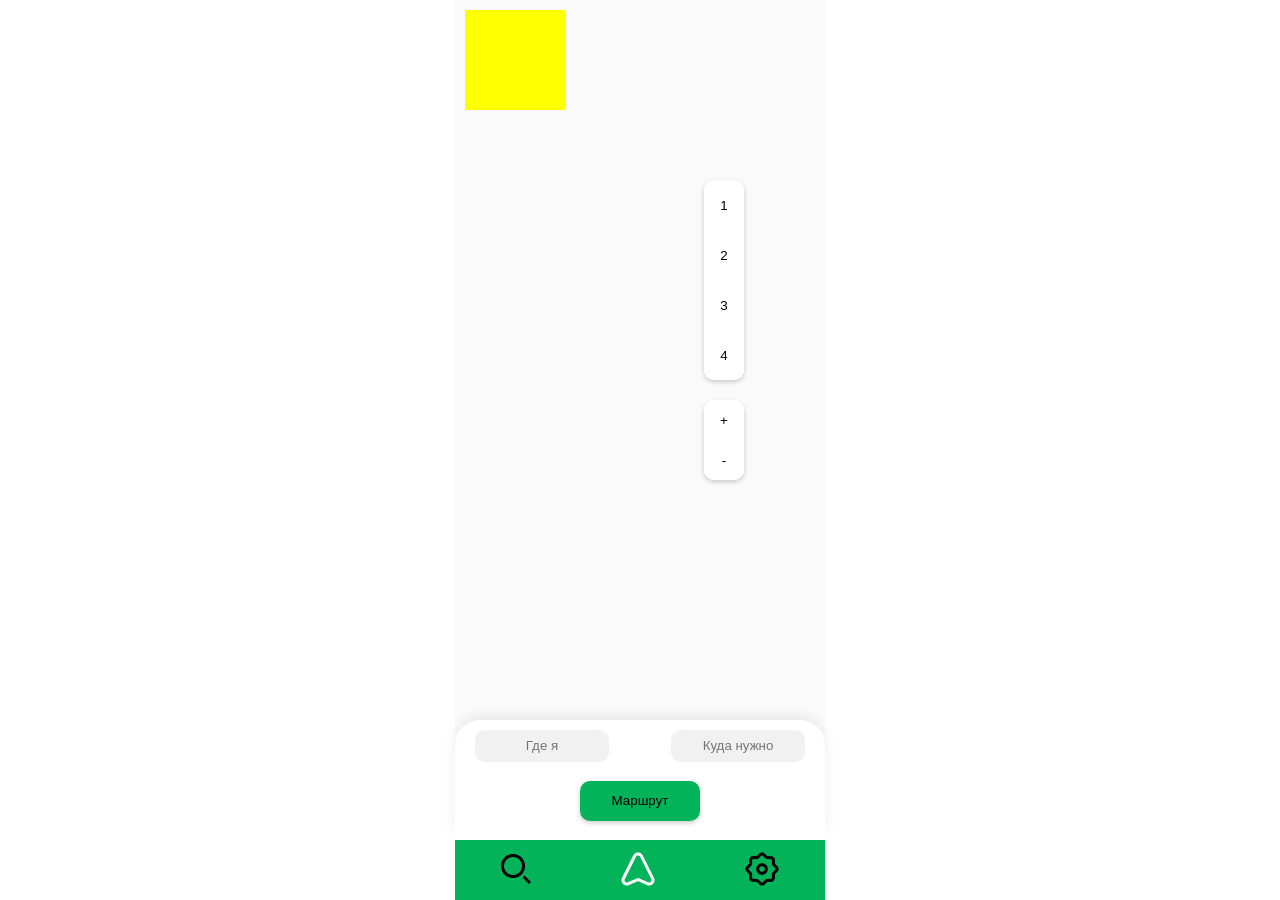
==== index.html @ 8c47d3c0 "Add files via upload" ====
<!DOCTYPE html>
<html lang="ru">
  <head>
    <meta charset="UTF-8" />
    <meta name="viewport" content="width=device-width, initial-scale=1.0" />
    <title>Навигатор СПБГЛТУ</title>
    <!-- Подключение стилей -->
    <link rel="stylesheet" href="./css/reset.css" />
    <link rel="stylesheet" href="./css/style.css" />
    <!-- Подключение иконки сайта -->
    <link rel="icon" type="image/x-icon" href="./image/icon.png" />
  </head>
  <body>
    <div class="container">
      <header class="header"></header>
      <main class="main">
        <!-- Заготовка под карту -->
        <canvas class="map"></canvas>
        <!-- Уведомления для работы с формой поиска -->
        <div id="notification-done" class="notification">Маршрут построен!</div>
        <div
          id="notification-error-start"
          class="notification notification--error"
        >
          Введите начало маршрута!
        </div>
        <div
          id="notification-error-end"
          class="notification notification--error"
        >
          Введите конец маршрута!
        </div>
        <div
          id="notification-error-both"
          class="notification notification--error"
        >
          Точки маршрута не заданы!
        </div>
        <div
          id="notification-error-equal"
          class="notification notification--error"
        >
          Точки маршрута совпадают!
        </div>
        <div
          id="notification-error-not-found"
          class="notification notification--error"
        >
          Кабинет не найден!
        </div>
        <!-- Инструменты для работы с картой -->
        <div class="tools">
          <!-- Выбор этажа -->
          <div class="tools__floor">
            <div class="floor__first">
              <button onclick="changeFloor(1)" class="floor__button">1</button>
            </div>
            <div class="floor__second">
              <button onclick="changeFloor(2)" class="floor__button">2</button>
            </div>
            <div class="floor__third">
              <button onclick="changeFloor(3)" class="floor__button">3</button>
            </div>
            <div class="floor__fourth">
              <button onclick="changeFloor(4)" class="floor__button">4</button>
            </div>
          </div>
          <!-- Масштаб карты -->
          <div class="tools__zoom">
            <div class="zoom__in">
              <button class="zoom__button" onclick="zoom('+')">+</button>
            </div>
            <div class="zoom__out">
              <button class="zoom__button" onclick="zoom('-')">-</button>
            </div>
          </div>
        </div>
        <!-- Форма поиска -->
        <div id="search-form" class="search-form">
          <div class="search-form__wrapper">
            <div class="search-form__header">
              <h2 class="search-form__header-title">Поиск кабинета.</h2>
              <button class="search-form__header-button">
                <img src="./image/icons/cross.svg" alt="Close form" />
              </button>
            </div>
            <form class="search-form__main">
              <input
                id="searchFormInput"
                class="search-form__main-input"
                type="text"
                placeholder="Номер кабинета."
              />
              <ul id="searchFormOutput" class="search-form__main-output">
                <li class="search-form__main-output-string">Кабинет</li>
              </ul>
            </form>
          </div>
        </div>
      </main>
      <footer class="footer">
        <!-- Форма для поиска маршрута -->
        <div class="routeSearchForm">
          <div class="routeSearchForm__wrapper">
            <!-- Ввод начала маршрута -->
            <div class="routeSearchForm__start">
              <input
                id="routeStart"
                class="routeSearchForm__input routeSearchForm__start-input"
                type="tel"
                placeholder="Где я"
              />
            </div>
            <div class="routeSearchForm__end">
              <input
                id="routeEnd"
                class="routeSearchForm__input routeSearchForm__end-input"
                type="tel"
                placeholder="Куда нужно"
              />
            </div>
          </div>
          <div class="routeSearchForm__build-route">
            <button class="build-route__button" onclick="routePlan()">
              Маршрут
            </button>
          </div>
        </div>
        <!-- Меню -->
        <nav class="menu">
          <ul class="menu__list">
            <!-- Поиск -->
            <li class="menu__item">
              <button class="menu__item-button" onclick="testForm()">
                <img
                  class="menu__item-image"
                  src="./image/icons/Search.png"
                  alt="Search section"
                />
              </button>
            </li>
            <!-- Навигация -->
            <li class="menu__item">
              <button class="menu__item-button">
                <img
                  class="menu__item-image"
                  src="./image/icons/Navigation.png"
                  alt="Navigation section"
                />
              </button>
            </li>
            <!-- Настройки -->
            <li class="menu__item">
              <button class="menu__item-button">
                <img
                  class="menu__item-image"
                  src="./image/icons/Setting.png"
                  alt="Setting section"
                />
              </button>
            </li>
          </ul>
        </nav>
      </footer>
    </div>
    <script src="./js/main.js"></script>
    <script src="./js/database/graph.js"></script>
    <script src="./js/search/search.js"></script>
  </body>
</html>
---- css/style.css ----
/* Добавление шрифта из файла и применение его ко всему приложению */
@font-face {
  font-family: NotoSans-Regular;
  src: url("./fonts/NotoSans-Regular.ttf");
}

html {
  height: 100%;
}

body {
  font-family: Raleway-Regular, sans-serif;
  height: 100%;
  position: sticky;
}

/* Задание контейнера для всего приложения */
.container {
  position: relative;
  max-width: 370px;
  min-height: 100%;
  display: flex;
  flex-direction: column;
  margin: 0 auto;
  /* background-image: url("../img/Background.jpg"); */
  background-color: #fafafa;
}

/* !Раздел main */
.main {
  flex: 1 1 auto;
}

.map {
}

/* Уведомления формы */
.notification {
  display: none;
  position: fixed;
  top: 72%;
  left: 50%;
  transform: translate(-50%, -50%);
  background-color: #02b359;
  font-size: 14px;
  padding: 10px 20px;
  color: #ffffff;
  border-radius: 20px;
  box-shadow: 0px 5px 15px -3px rgba(0, 0, 0, 0.1);
  z-index: 9999;
}

.notification--error {
  background-color: #ff4433;
}

/* Инструменты карты */
.tools {
  position: fixed;
  top: 20%;
  left: 55%;
}

/* Смена этажей */
.tools__floor {
  background-color: #ffffff;
  width: 40px;
  border: 0px;
  border-radius: 10px;
  margin-bottom: 20px;
  box-shadow: 0 2px 5px rgba(0, 0, 0, 0.2);
}

.floor__button {
  width: 40px;
  height: 50px;
  padding-top: 20px;
  padding-bottom: 20px;
  background-color: #ffffff;
  color: #000000;
  border: 0px;
  border-radius: 10px;
  display: flex;
  align-items: center;
  justify-content: center;
}

.floor__button--last {
  margin-bottom: 0px;
}

.floor__button:active,
.floor__button:focus {
  background-color: #02b359;
  color: #fff;
  transition: 0.5s;
}

/* Масштаб карты */
.tools__zoom {
  background-color: #ffffff;
  width: 40px;
  border-radius: 10px;
  margin-bottom: 100px;
  box-shadow: 0 2px 5px rgba(0, 0, 0, 0.2);
}

.zoom__button {
  width: 40px;
  height: 40px;
  border: none;
  background-color: #ffffff;
  color: #000000;
  border-radius: 10px;
}

/* Стили формы */
/* Отступы висят на самом элементе с целью возможности адаптировать под большой экран на потом */
/* С другой стороны форму лучше оставить fixed даже под огромные телевизоры */

/* !Раздел footer */
.footer {
}

.routeSearchForm {
  width: 100%;
  height: 120px;
  background-color: #ffffff;
  border-radius: 25px 25px 0px 0px;
  display: flex;
  flex-wrap: wrap;
  align-items: center;
  box-shadow: 0px -5px 15px -3px rgba(0, 0, 0, 0.1);
}

.routeSearchForm__wrapper {
  width: 330px;
  margin: 0 auto;
  display: flex;
  flex-wrap: wrap;
  justify-content: space-between;
  align-items: center;
}

.routeSearchForm__input {
  width: 130px;
  height: 30px;
  background-color: #f1f1f1;
  border: none;
  border-radius: 10px;
  display: block;
  text-align: center;
}
::-webkit-input-placeholder {
  text-align: center;
}
:-moz-placeholder {
  /* Firefox 18- */
  text-align: center;
}
::-moz-placeholder {
  /* Firefox 19+ */
  text-align: center;
}
:-ms-input-placeholder {
  text-align: center;
}

/*  Учесть все состояние активного поля */
.routeSearchForm__input:focus,
.routeSearchForm__input:active {
  outline: none;
}

.routeSearchForm__build-route {
  width: 120px;
  margin: 0 auto;
  margin-bottom: 10px;
}

.build-route__button {
  width: 120px;
  height: 40px;
  margin: 0 auto;
  border: none;
  border-radius: 10px;
  box-shadow: 0 2px 5px rgba(0, 0, 0, 0.2);
  background-color: #02b359;
  color: #000000;
}

/* Меню */

.menu {
  width: 100%;
  background-color: #02b359;
}

.menu__list {
  width: 290px;
  height: 60px;
  margin: 0 auto;
  display: flex;
  flex-wrap: wrap;
  justify-content: space-between;
  align-items: center;
  list-style-type: none;
}

.menu__item-button {
  background-color: transparent;
  border: none;
}

/* Форма поиска */
.search-form {
  max-width: 340px;
  height: 600px;
  display: none;
}

.search-form__wrapper {
  width: 320px;
  margin: 0 auto;
}

.search-form__header {
  height: 40px;
  display: flex;
  flex-wrap: wrap;
  justify-content: space-between;
}

.search-form__main-input {
  width: 100%;
}
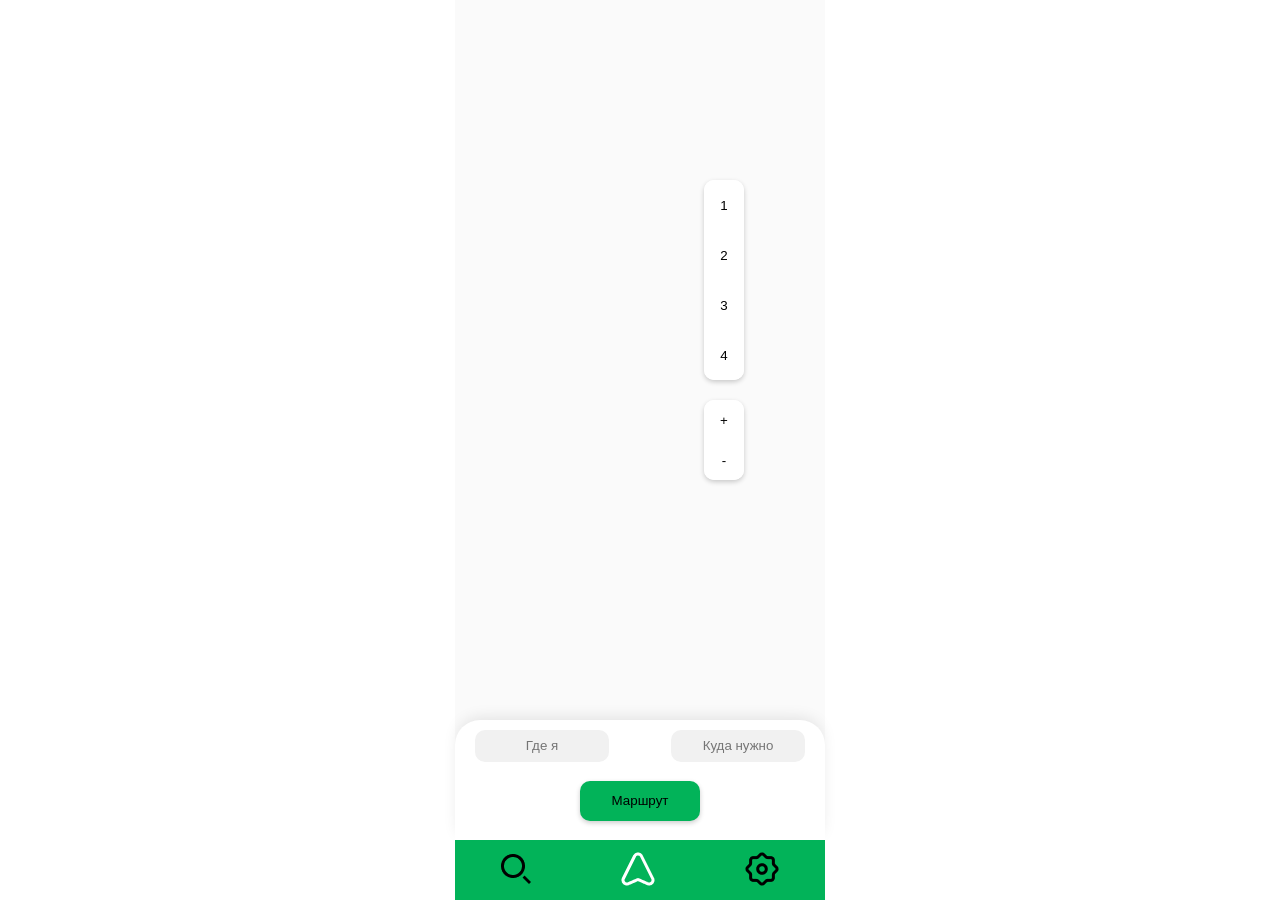
==== commit 94f7138b: "Update index.html" ====
--- a/index.html
+++ b/index.html
@@ -15,7 +15,10 @@
       <header class="header"></header>
       <main class="main">
         <!-- Заготовка под карту -->
-        <canvas class="map"></canvas>
+        <!-- <canvas class="map"></canvas> -->
+        <div class="main__wrapper">
+          <img class="bigmap" src="./image/map.jpg" alt="" />
+        </div>
         <!-- Уведомления для работы с формой поиска -->
         <div id="notification-done" class="notification">Маршрут построен!</div>
         <div
--- a/css/style.css
+++ b/css/style.css
@@ -234,3 +234,8 @@
 .search-form__main-input {
   width: 100%;
 }
+
+.bigmap {
+  max-width: 370px;
+  min-height: 100%;
+}
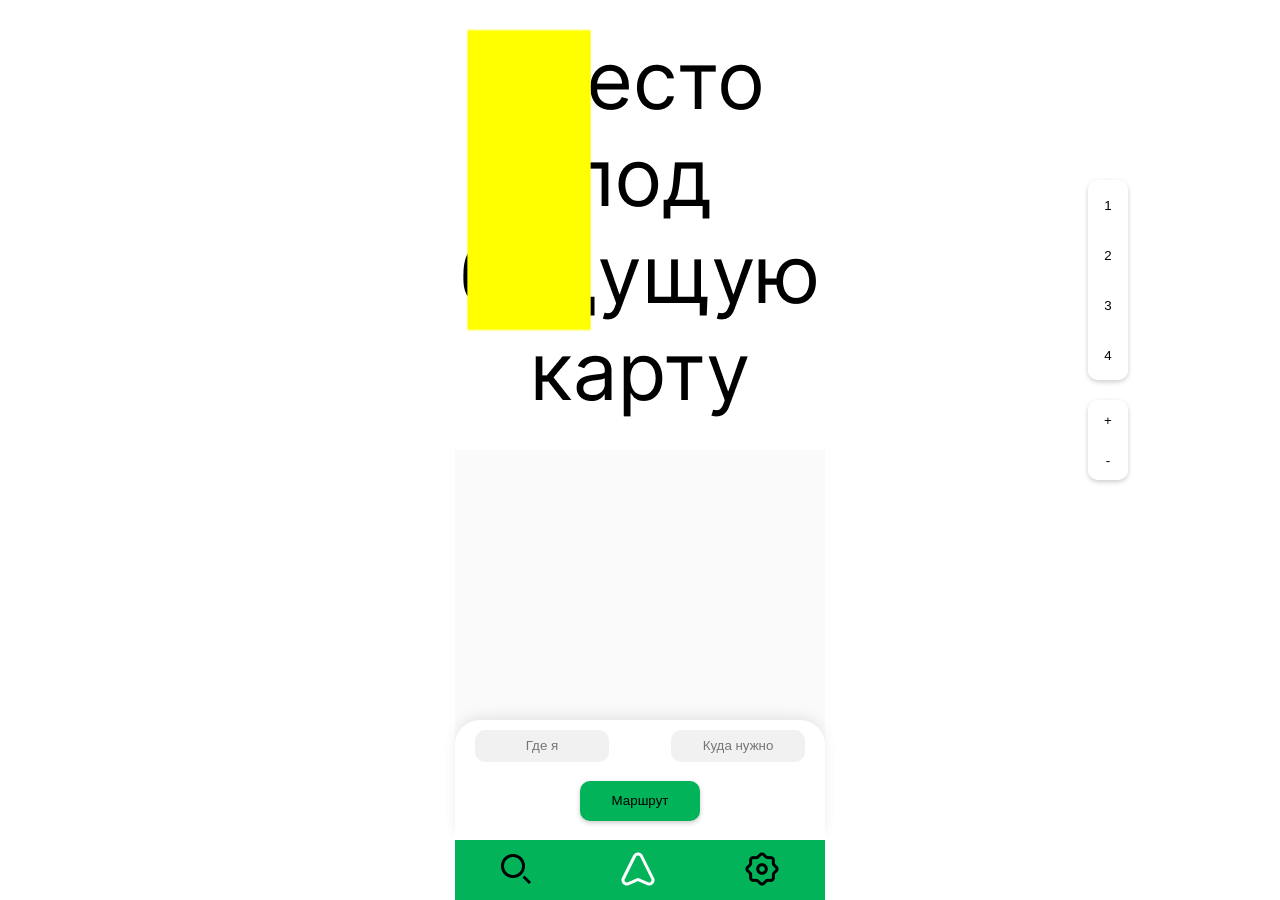
==== commit 0d79e093: "Update index.html" ====
--- a/index.html
+++ b/index.html
@@ -15,10 +15,7 @@
       <header class="header"></header>
       <main class="main">
         <!-- Заготовка под карту -->
-        <!-- <canvas class="map"></canvas> -->
-        <div class="main__wrapper">
-          <img class="bigmap" src="./image/map.jpg" alt="" />
-        </div>
+        <canvas class="map"></canvas>
         <!-- Уведомления для работы с формой поиска -->
         <div id="notification-done" class="notification">Маршрут построен!</div>
         <div
--- a/css/style.css
+++ b/css/style.css
@@ -38,7 +38,7 @@
 .notification {
   display: none;
   position: fixed;
-  top: 72%;
+  top: 65%;
   left: 50%;
   transform: translate(-50%, -50%);
   background-color: #02b359;
@@ -48,6 +48,7 @@
   border-radius: 20px;
   box-shadow: 0px 5px 15px -3px rgba(0, 0, 0, 0.1);
   z-index: 9999;
+  text-align: center;
 }
 
 .notification--error {
@@ -58,7 +59,7 @@
 .tools {
   position: fixed;
   top: 20%;
-  left: 55%;
+  left: 85%;
 }
 
 /* Смена этажей */
@@ -235,7 +236,10 @@
   width: 100%;
 }
 
-.bigmap {
-  max-width: 370px;
-  min-height: 100%;
-}
+.map {
+  width: 100%;
+  height: 450px;
+  background-image: url("../image/map.jpg");
+  background-size: cover;
+  background-position: center;
+}
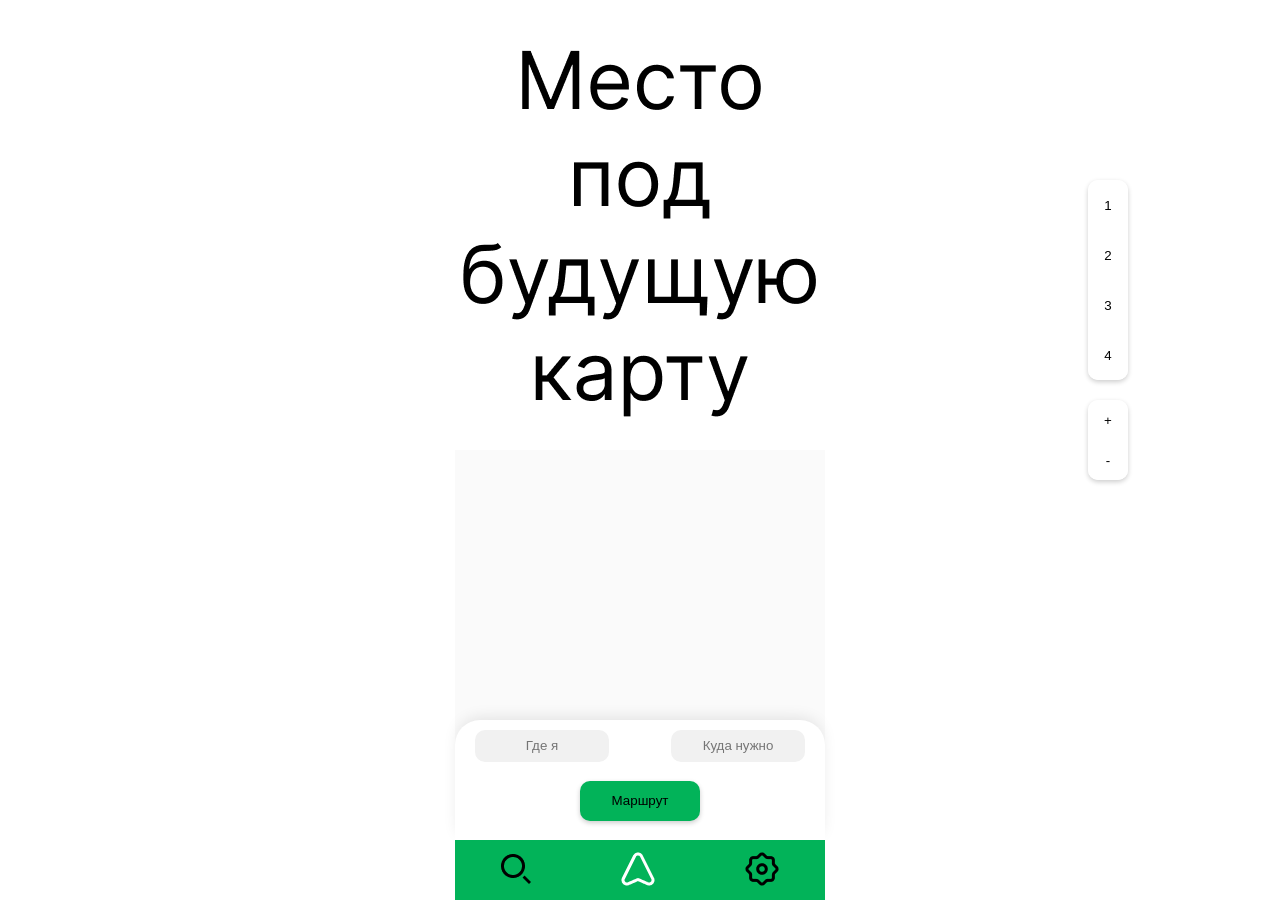
==== commit 12815db9: "Update index.html" ====
--- a/index.html
+++ b/index.html
@@ -80,7 +80,10 @@
           <div class="search-form__wrapper">
             <div class="search-form__header">
               <h2 class="search-form__header-title">Поиск кабинета.</h2>
-              <button class="search-form__header-button">
+              <button
+                onclick="searchFormClose()"
+                class="search-form__header-button"
+              >
                 <img src="./image/icons/cross.svg" alt="Close form" />
               </button>
             </div>
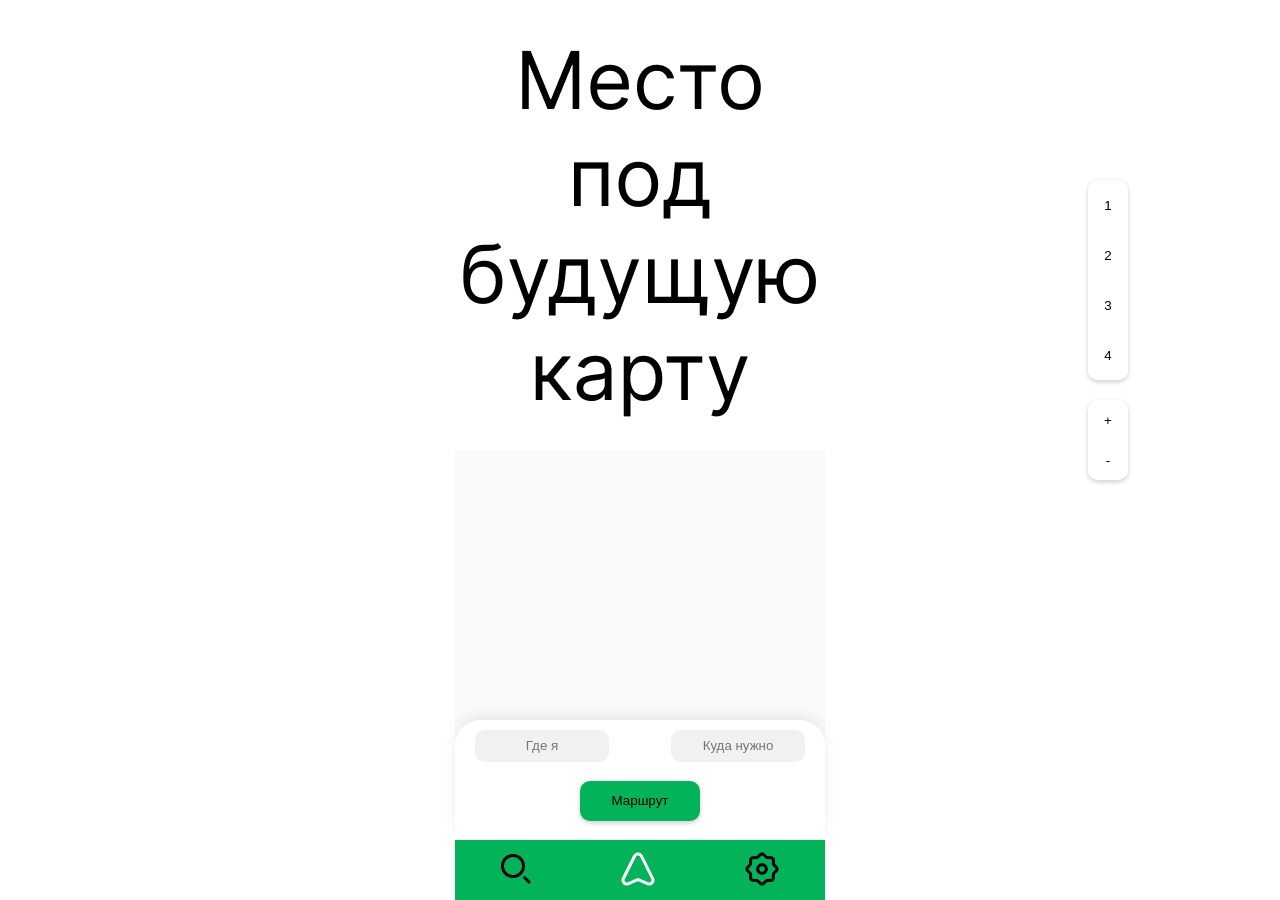
==== commit 51465371: "Update index.html" ====
--- a/index.html
+++ b/index.html
@@ -108,6 +108,8 @@
             <!-- Ввод начала маршрута -->
             <div class="routeSearchForm__start">
               <input
+                onfocus="pageUp()"
+                onblur="pageDown()"
                 id="routeStart"
                 class="routeSearchForm__input routeSearchForm__start-input"
                 type="tel"
@@ -116,6 +118,8 @@
             </div>
             <div class="routeSearchForm__end">
               <input
+                onfocus="pageUp()"
+                onblur="pageDown()"
                 id="routeEnd"
                 class="routeSearchForm__input routeSearchForm__end-input"
                 type="tel"
@@ -124,6 +128,7 @@
             </div>
           </div>
           <div class="routeSearchForm__build-route">
+            <!-- !ТУТ ВИСИТ ПОДНЯТИЕ -->
             <button class="build-route__button" onclick="routePlan()">
               Маршрут
             </button>
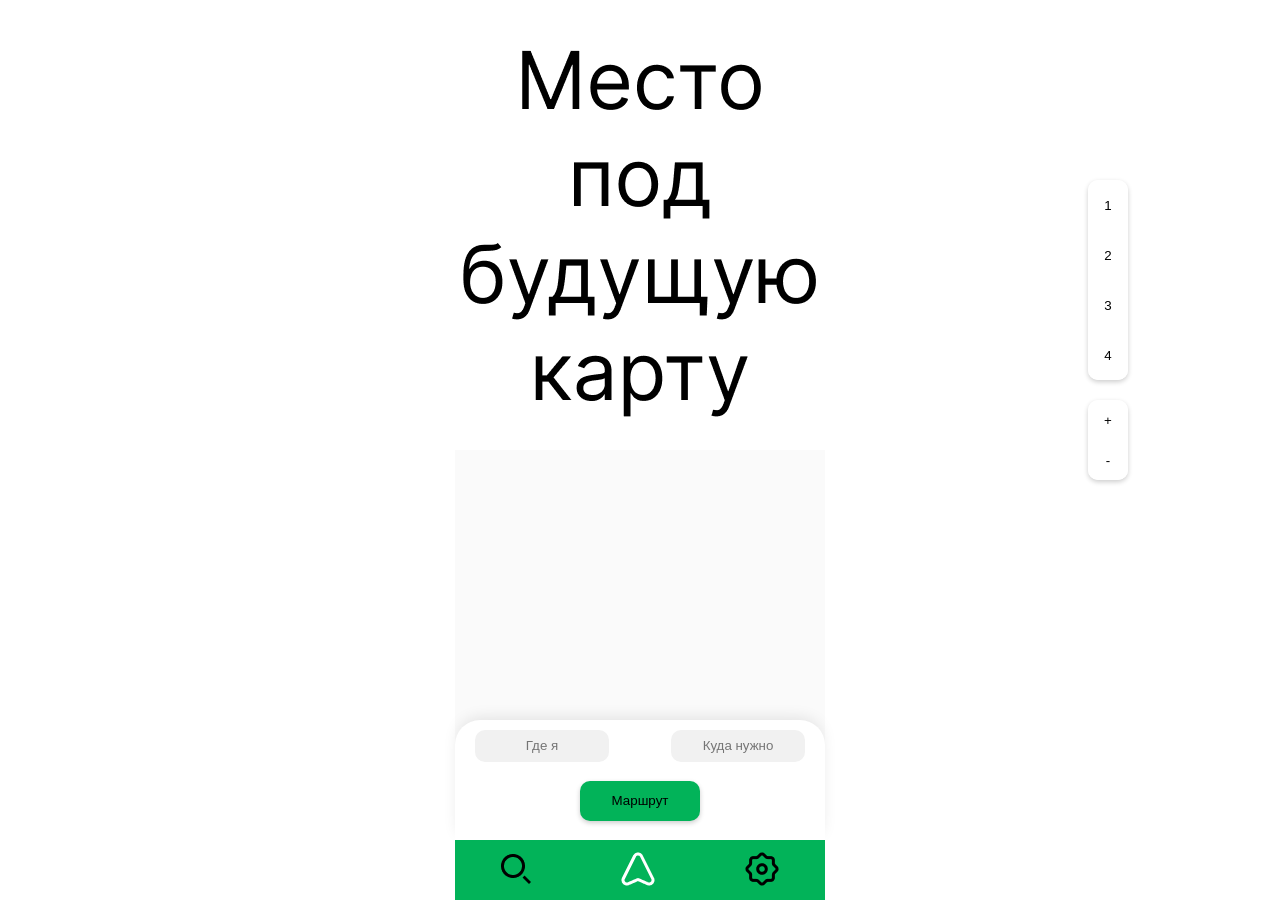
==== commit b482404b: "Update index.html" ====
--- a/index.html
+++ b/index.html
@@ -75,7 +75,7 @@
             </div>
           </div>
         </div>
-        <!-- Форма поиска -->
+        <!-- Форма поиска кабинетов -->
         <div id="search-form" class="search-form">
           <div class="search-form__wrapper">
             <div class="search-form__header">
@@ -92,11 +92,9 @@
                 id="searchFormInput"
                 class="search-form__main-input"
                 type="text"
-                placeholder="Номер кабинета."
+                placeholder="Введите номер кабинета."
               />
-              <ul id="searchFormOutput" class="search-form__main-output">
-                <li class="search-form__main-output-string">Кабинет</li>
-              </ul>
+              <ul id="searchFormOutput" class="search-form__main-output"></ul>
             </form>
           </div>
         </div>
--- a/css/style.css
+++ b/css/style.css
@@ -213,11 +213,17 @@
   border: none;
 }
 
-/* Форма поиска */
+/* Форма поиска кабинетов */
 .search-form {
+  display: none;
   max-width: 340px;
-  height: 600px;
-  display: none;
+  height: 400px;
+  margin: 0 auto;
+  padding: 10px;
+  background-color: #fbff00;
+  border-radius: 20px;
+  box-shadow: 0px 5px 15px -3px rgba(0, 0, 0, 0.1);
+  text-align: center;
 }
 
 .search-form__wrapper {
@@ -230,6 +236,16 @@
   display: flex;
   flex-wrap: wrap;
   justify-content: space-between;
+  margin: 0 auto;
+}
+
+.search-form__header-title {
+  margin: 0 auto;
+}
+
+.search-form__header-button {
+  width: 10px;
+  height: 10px;
 }
 
 .search-form__main-input {
@@ -243,3 +259,28 @@
   background-size: cover;
   background-position: center;
 }
+
+.search-form__main-output {
+}
+
+.search-form__main-output-string {
+  list-style-type: none;
+  padding: 10px;
+}
+
+/* ! Запихнуть две кнопки в общий div */
+/* ! Повесить на него margin-top и justify-content: space-between */
+.search-form__main-output-button-start {
+  width: 60px;
+  height: 30px;
+  margin-right: 20px;
+}
+
+.search-form__main-output-button-end {
+  width: 60px;
+  height: 30px;
+}
+
+.test-li {
+  background-color: #02b359;
+}
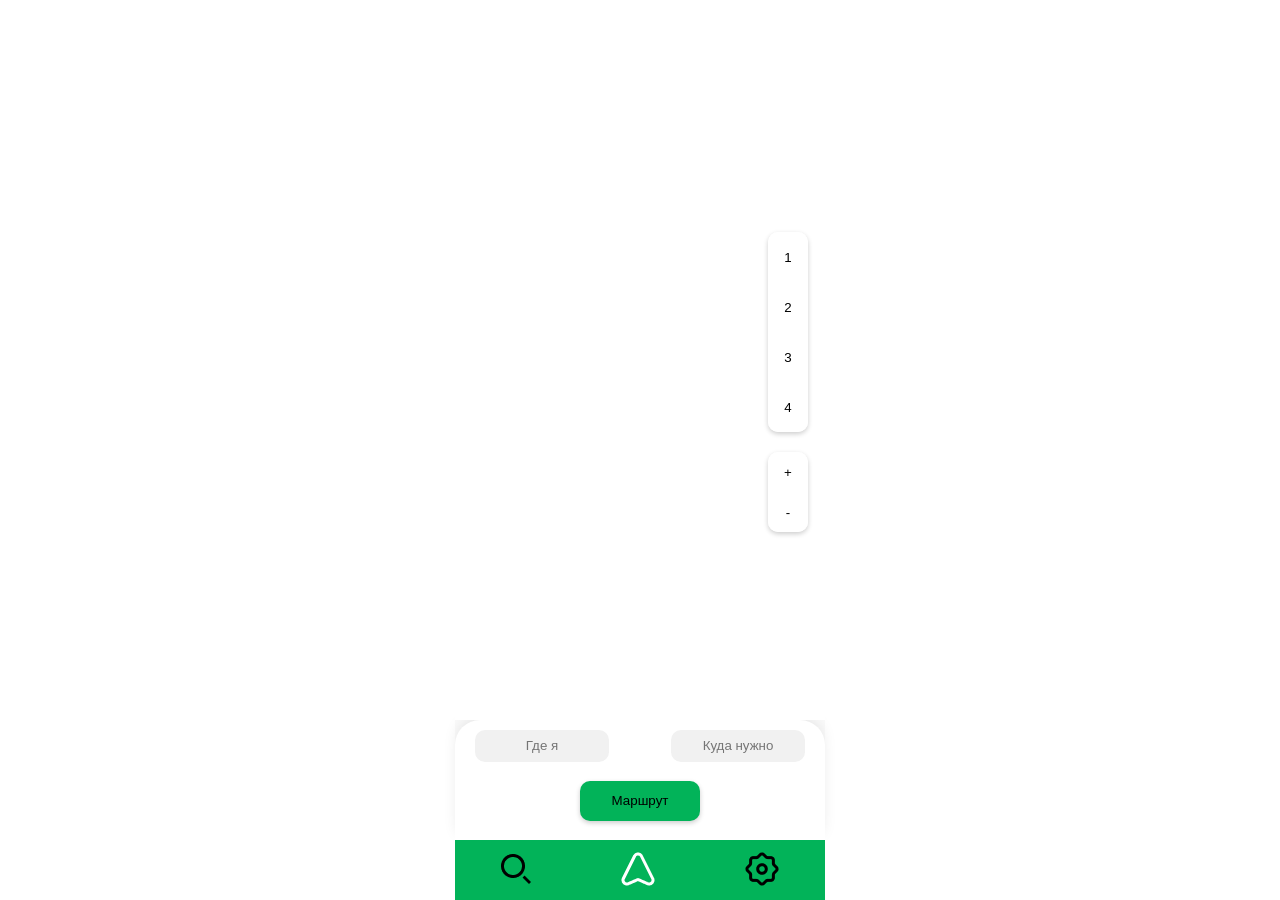
==== commit 82d792d4: "Update index.html" ====
--- a/index.html
+++ b/index.html
@@ -8,6 +8,9 @@
     <link rel="stylesheet" href="./css/reset.css" />
     <link rel="stylesheet" href="./css/style.css" />
     <!-- Подключение иконки сайта -->
+    <!-- TODO: Попробовать правильно подключить иконки -->
+    <!-- TODO; https://www.youtube.com/watch?v=OzBLeZcTjZs&list=LL&index=1 -->
+    <!-- TODO: Разобраться с иконками приложения на Android -->
     <link rel="icon" type="image/x-icon" href="./image/icon.png" />
   </head>
   <body>
@@ -16,7 +19,11 @@
       <main class="main">
         <!-- Заготовка под карту -->
         <canvas class="map"></canvas>
-        <!-- Уведомления для работы с формой поиска -->
+        <div id="map-container">
+          <canvas id="map-elem"></canvas>
+        </div>
+        <!-- * Уведомления для работы с формой поиска -->
+        <!-- !Перенести всё в новый js файл чисто под уведомления -->
         <div id="notification-done" class="notification">Маршрут построен!</div>
         <div
           id="notification-error-start"
@@ -75,27 +82,49 @@
             </div>
           </div>
         </div>
-        <!-- Форма поиска кабинетов -->
+        <!-- !Форма поиска кабинетов -->
         <div id="search-form" class="search-form">
+          <div class="search-form__header">
+            <h2 class="search-form__header-title">Поиск аудитории.</h2>
+            <button
+              onclick="searchFormClose()"
+              class="search-form__header-button"
+            ></button>
+          </div>
           <div class="search-form__wrapper">
-            <div class="search-form__header">
-              <h2 class="search-form__header-title">Поиск кабинета.</h2>
-              <button
-                onclick="searchFormClose()"
-                class="search-form__header-button"
-              >
-                <img src="./image/icons/cross.svg" alt="Close form" />
-              </button>
-            </div>
             <form class="search-form__main">
               <input
                 id="searchFormInput"
                 class="search-form__main-input"
                 type="text"
                 placeholder="Введите номер кабинета."
+                autocomplete="off"
               />
               <ul id="searchFormOutput" class="search-form__main-output"></ul>
             </form>
+          </div>
+        </div>
+        <!-- !Форма настроек приложения -->
+        <div class="setting-form">
+          <div class="setting-form_wrapper">
+            <h2 class="setting-form__title">Настройки приложения</h2>
+            <div class="setting-form__main">
+              <div class="setting-form__language">
+                <!-- TODO: Правильно назвать класс -->
+                <p class="setting-form__language-paragrah">Смена языка</p>
+                <input
+                  class="setting-form__language-button"
+                  type="checkbox"
+                  onclick="checkboxTestLight()"
+                />
+                <input
+                  class="setting-form__language-button"
+                  type="checkbox"
+                  onclick="checkboxTestDark()"
+                />
+              </div>
+              <div class="setting-form__theme"></div>
+            </div>
           </div>
         </div>
       </main>
@@ -112,6 +141,7 @@
                 class="routeSearchForm__input routeSearchForm__start-input"
                 type="tel"
                 placeholder="Где я"
+                autocomplete="off"
               />
             </div>
             <div class="routeSearchForm__end">
@@ -122,6 +152,7 @@
                 class="routeSearchForm__input routeSearchForm__end-input"
                 type="tel"
                 placeholder="Куда нужно"
+                autocomplete="off"
               />
             </div>
           </div>
@@ -172,5 +203,7 @@
     <script src="./js/main.js"></script>
     <script src="./js/database/graph.js"></script>
     <script src="./js/search/search.js"></script>
+    <script src="./js/notification/notification.js"></script>
+    <script src="./js/map/map.js"></script>
   </body>
 </html>
--- a/css/style.css
+++ b/css/style.css
@@ -1,7 +1,9 @@
 /* Добавление шрифта из файла и применение его ко всему приложению */
 @font-face {
-  font-family: NotoSans-Regular;
-  src: url("./fonts/NotoSans-Regular.ttf");
+  @import url("https://fonts.googleapis.com/css2?family=Inter&display=swap");
+  font-family: "Inter", sans-serif;
+  font-weight: 400;
+  font-style: normal;
 }
 
 html {
@@ -9,14 +11,13 @@
 }
 
 body {
-  font-family: Raleway-Regular, sans-serif;
+  font-family: "Inter", sans-serif;
   height: 100%;
   position: sticky;
 }
 
 /* Задание контейнера для всего приложения */
 .container {
-  position: relative;
   max-width: 370px;
   min-height: 100%;
   display: flex;
@@ -29,6 +30,8 @@
 /* !Раздел main */
 .main {
   flex: 1 1 auto;
+  position: relative;
+  overflow: hidden;
 }
 
 .map {
@@ -57,9 +60,10 @@
 
 /* Инструменты карты */
 .tools {
-  position: fixed;
-  top: 20%;
-  left: 85%;
+  position: absolute;
+  top: 60%;
+  left: 90%;
+  transform: translate(-50%, -50%);
 }
 
 /* Смена этажей */
@@ -215,15 +219,40 @@
 
 /* Форма поиска кабинетов */
 .search-form {
+  width: 340px;
+  height: 400px;
+  position: fixed;
+  left: 50%;
+  top: 50%;
+  transform: translate(-50%, -50%);
   display: none;
-  max-width: 340px;
-  height: 400px;
-  margin: 0 auto;
-  padding: 10px;
-  background-color: #fbff00;
+  background-color: #fafafa;
   border-radius: 20px;
   box-shadow: 0px 5px 15px -3px rgba(0, 0, 0, 0.1);
-  text-align: center;
+}
+
+.search-form__header {
+  width: 100%;
+  height: 40px;
+  display: flex;
+  justify-content: center;
+  align-items: center;
+  background-color: #02b359;
+  border-radius: 20px 20px 0px 0px;
+  /* position: relative; */
+  margin-bottom: 20px;
+}
+
+.search-form__header-button {
+  width: 17px;
+  height: 17px;
+  position: fixed;
+  left: 90%;
+  top: 5%;
+  transform: translate(-50%, -50%);
+  border: none;
+  background-color: transparent;
+  background-image: url(../image/icons/cross.svg);
 }
 
 .search-form__wrapper {
@@ -231,25 +260,30 @@
   margin: 0 auto;
 }
 
-.search-form__header {
-  height: 40px;
-  display: flex;
-  flex-wrap: wrap;
-  justify-content: space-between;
-  margin: 0 auto;
-}
-
-.search-form__header-title {
-  margin: 0 auto;
-}
-
-.search-form__header-button {
-  width: 10px;
-  height: 10px;
-}
-
 .search-form__main-input {
-  width: 100%;
+  display: block;
+  width: 320px;
+  height: 40px;
+  margin: 0 auto;
+  margin-bottom: 30px;
+  border: none;
+  border-radius: 10px;
+  outline: none;
+  text-align: center;
+  background-color: #f1f1f1;
+}
+
+.search-form__main-output-string {
+  display: block;
+  width: 320px;
+  height: 40px;
+  margin: 0 auto;
+  margin-bottom: 10px;
+  border: none;
+  border-radius: 10px;
+  outline: none;
+  text-align: center;
+  background-color: #f1f1f1;
 }
 
 .map {
@@ -260,14 +294,6 @@
   background-position: center;
 }
 
-.search-form__main-output {
-}
-
-.search-form__main-output-string {
-  list-style-type: none;
-  padding: 10px;
-}
-
 /* ! Запихнуть две кнопки в общий div */
 /* ! Повесить на него margin-top и justify-content: space-between */
 .search-form__main-output-button-start {
@@ -284,3 +310,34 @@
 .test-li {
   background-color: #02b359;
 }
+
+/* !ТЕСТОВЫЕ СТИЛИ */
+.setting-form__language-button {
+  border-radius: 50%;
+}
+
+/* !Временные стили карты */
+#map-container {
+  height: 100px;
+  width: 100vw;
+  position: relative;
+  background-color: aqua;
+}
+
+#map-elem {
+  position: absolute;
+  background-color: #ffffff;
+  font-size: 1.6em;
+  width: 3840px;
+  height: 2160px;
+  /* width: 100vw;
+  height: 100vh; */
+  background-image: url("../image/full_map.jpg");
+  transform: translate(-50%, -50%);
+  left: 50%;
+  top: 50%;
+  display: grid;
+  place-items: center;
+  border-radius: 0.3em;
+  cursor: move;
+}
